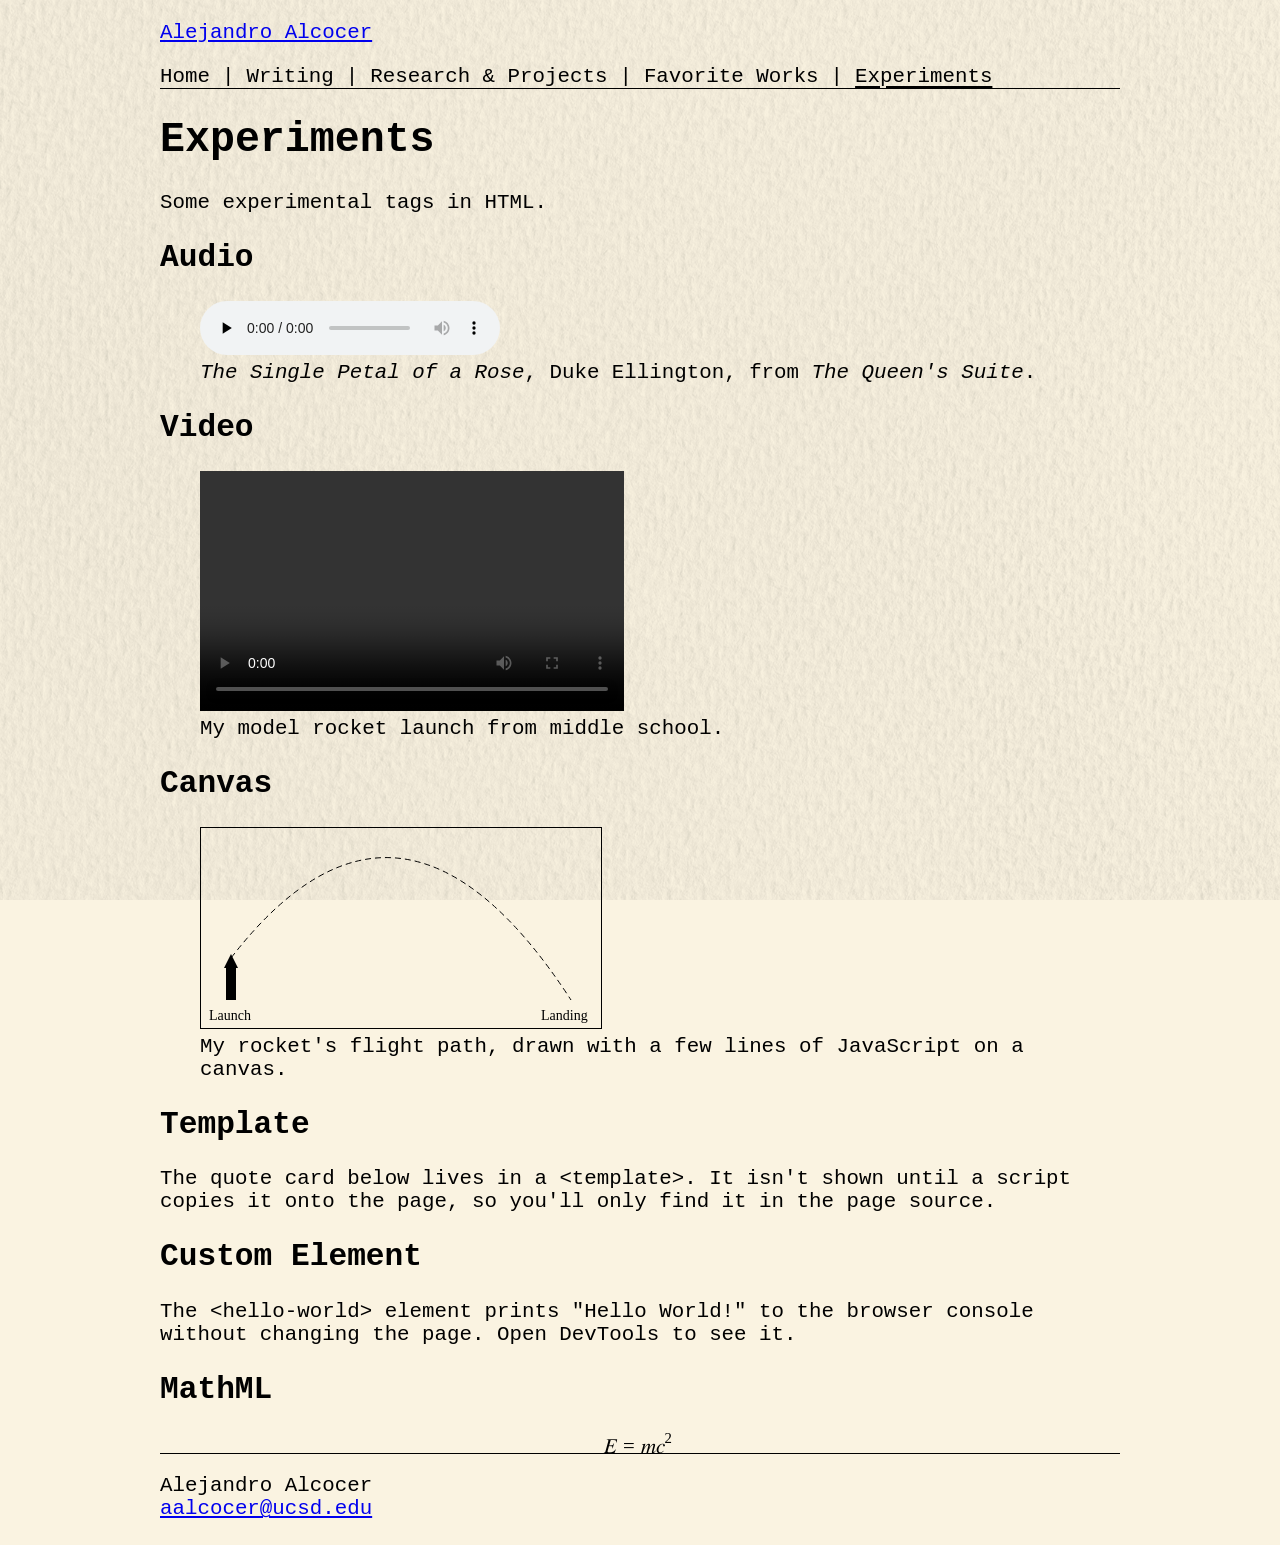
==== experiments.html @ 786df718 "Initialized all items from HW3" ====
<!doctype html>
<html lang="en">
<head>
  <meta charset="utf-8">
  <meta name="viewport" content="width=device-width, initial-scale=1">
  <meta name="description" content="Experimental HTML elements on Alejandro Alcocer's site: audio, video, canvas, template, and custom elements.">
  <title>Experiments | Alejandro Alcocer</title>
  <link rel="stylesheet" href="styles.css">
  <link rel="stylesheet" href="template.css">
  <style>
    canvas {
      border: 1px solid;
    }
  </style>
  <script src="scripts/hello-world.js" defer></script>
</head>
<body>
  <div class="page-container">
    <header>
      <p><a href="index.html">Alejandro Alcocer</a></p>
      <nav aria-label="Primary">
        <a href="index.html">Home</a>
        <span aria-hidden="true">|</span>
        <a href="writing.html">Writing</a>
        <span aria-hidden="true">|</span>
        <a href="research.html">Research &amp; Projects</a>
        <span aria-hidden="true">|</span>
        <a href="favorites.html">Favorite Works</a>
        <span aria-hidden="true">|</span>
        <a href="experiments.html" aria-current="page">Experiments</a>
      </nav>
    </header>

    <main>
      <h1>Experiments</h1>
      <p>Some experimental tags in HTML.</p>

      <section>
        <h2>Audio</h2>
        <figure>
          <audio controls preload="none">
            <source src="media/DukeEllingtonRose.mp3" type="audio/mpeg">
            <a href="media/DukeEllingtonRose.mp3">Download the song</a>
          </audio>
          <figcaption><cite>The Single Petal of a Rose</cite>, Duke Ellington, from <cite>The Queen's Suite</cite>.</figcaption>
        </figure>
      </section>

      <section>
        <h2>Video</h2>
        <figure>
          <video controls preload="metadata" width="424" height="240">
            <source src="media/rocket-launch.mp4" type="video/mp4">
            <a href="media/rocket-launch.mp4">Download the video</a>
          </video>
          <figcaption>My model rocket launch from middle school.</figcaption>
        </figure>
      </section>

      <section>
        <h2>Canvas</h2>
        <figure>
          <canvas id="flight-path" width="400" height="200">A drawing of my rocket's flight path: straight up from the launch pad, then arcing back down to land (in the neighbor's house).</canvas>
          <figcaption>My rocket's flight path, drawn with a few lines of JavaScript on a canvas.</figcaption>
        </figure>
        <script>
          const ctx = document.getElementById('flight-path').getContext('2d');
          ctx.font = '14px serif';
          ctx.setLineDash([6, 4]);
          ctx.beginPath();
          ctx.moveTo(30, 130);
          ctx.quadraticCurveTo(200, -90, 370, 172);
          ctx.stroke();
          ctx.fillRect(25, 140, 10, 32);
          ctx.beginPath();
          ctx.moveTo(23, 140);
          ctx.lineTo(30, 126);
          ctx.lineTo(37, 140);
          ctx.fill();
          ctx.fillText('Launch', 8, 192);
          ctx.fillText('Landing', 340, 192);
        </script>
        <noscript>
          <p>JavaScript is turned off, so the canvas drawing can't be shown.</p>
        </noscript>
      </section>

      <section>
        <h2>Template</h2>
        <p>The quote card below lives in a <code>&lt;template&gt;</code>. It isn't shown until a script copies it onto the page, so you'll only find it in the page source.</p>
        <template id="quote-card">
          <blockquote>
            <p>"Verily the lust for comfort murders the passion of the soul, and then walks grinning in the funeral."</p>
            <p>Kahlil Gibran, <cite>The Prophet</cite></p>
          </blockquote>
        </template>
      </section>

      <section>
        <h2>Custom Element</h2>
        <hello-world></hello-world>
        <p>The <code>&lt;hello-world&gt;</code> element prints "Hello World!" to the browser console without changing the page. Open DevTools to see it.</p>
      </section>

      <section>
        <h2>MathML</h2>
        <math display="block">
          <mi>E</mi>
          <mo>=</mo>
          <mi>m</mi>
          <msup>
            <mi>c</mi>
            <mn>2</mn>
          </msup>
        </math>
      </section>
    </main>

    <footer>
      <p>Alejandro Alcocer<br>
      <a href="mailto:aalcocer@ucsd.edu">aalcocer@ucsd.edu</a></p>
    </footer>
  </div>
</body>
</html>
---- styles.css ----
header {
  border-bottom: 1px solid;
}

footer {
  border-top: 1px solid;
}

/* Custom element #1: <work-card>*/
work-card {
  display: inline-block;
  vertical-align: top;
  width: 12rem;
  margin: 0.5rem;
  padding: 0.5rem;
  border: 1px solid;
}

work-card > img {
  display: block;
  width: 100%;
  height: auto;
}
---- template.css ----
/* Shared design choices for the whole site */
:root {
  --color-bg: #faf3e1;
  --color-text: black;
  --color-accent: rgb(228, 0, 124); /* some nice mexican pink :) */
  --font-body: 'Courier New', Courier, monospace;
  --page-width: 60rem;
  --space: 1rem;
}

body {
  background-color: var(--color-bg);
  background-image: url("images/paper.jpg");
  background-size: cover;
  background-attachment: fixed;
  background-blend-mode: multiply;
  font-family: var(--font-body);
  color: var(--color-text);
  font-size: 1.3rem;
}

img {
  box-shadow: 0 4px 12px rgba(0, 0, 0, 0.15);
}

/* this attribute slector targets PNG images, which are mostly transparent logos on my site, to get a shape-following shadow instead of a normal
drop shadow, so that it does not look strange */
img[src$=".png"] {
  box-shadow: none;
  filter: drop-shadow(0 4px 6px rgba(0, 0, 0, 0.2));

}

.page-container {
  max-width: var(--page-width);
  margin: 0 auto;
  padding: 0 var(--space);
}

/* this descendant combinator will style only the main nav bar links and leave all other links unchanged */
header nav a {
  color: var(--color-text);
  text-decoration: none;
}

header nav a:hover {
  color: var(--color-accent);
}

header nav a:focus-visible {
  outline: 2px solid gray;
  outline-offset: 2px;
}

header nav a[aria-current="page"] {
  text-decoration: underline;
  text-decoration-thickness: 2px;
  text-underline-offset: 4px;
}

/* centered portrait on home page */
.portrait img {
  display: block;
  margin: 30px auto;
}

/* figures side by side in the home page */
.figure-row {
  display: flex;
  flex-wrap: wrap;
  justify-content: center;
  align-items: flex-end;
  gap: 5rem;
}

.figure-row figure {
  margin: 0;
}

.book-grid {
    display: grid;
    grid-template-columns: repeat(3, 1fr);
    gap: 1.5rem;
}

.book-grid work-card {
    display: flex;
    flex-direction: column;
    width: auto;
    margin: 0;
}

/* this is a child combinator that affects only the cover images directly inside each book card, and will not affect the link icons
that also exist within it, which are also images */
.book-grid work-card > img {
    aspect-ratio: 2/3;
    object-fit: cover;
}

.book-grid work-card > p:last-child {
    margin-top: auto;
}

header nav {
  display: flex;
  flex-wrap: wrap;
  align-items: center;
  gap: 0.25rem 0.75rem;
}

img, input, textarea {
  max-width: 100%;
}

img {
  height: auto;
}

/* tablet optimization for book layout (2 per row) */
@media (max-width: 48rem) {
  .book-grid {
    grid-template-columns: repeat(2, 1fr);
  }
}

/* settings altered for mobile devices */
@media (max-width: 30rem) {
  /* only one book per row */
  .book-grid {
    grid-template-columns: 1fr;
  }

  .book-grid work-card {
    display: grid;
    grid-template-columns: 6rem 1fr;
    column-gap: var(--space);
    align-content: start;
  }

  .book-grid work-card > img {
    grid-row: span 3;
  }

  .book-grid work-card > :not(img) {
    grid-column: 2;
    margin: 0.25rem 0;
  }

  header nav span {
    display: none;
  }

  header nav a {
    padding: 0.25rem 0;
  }

  form label {
    display: block;
  }

  input, textarea {
    width: 100%;
    box-sizing: border-box;
  }
}
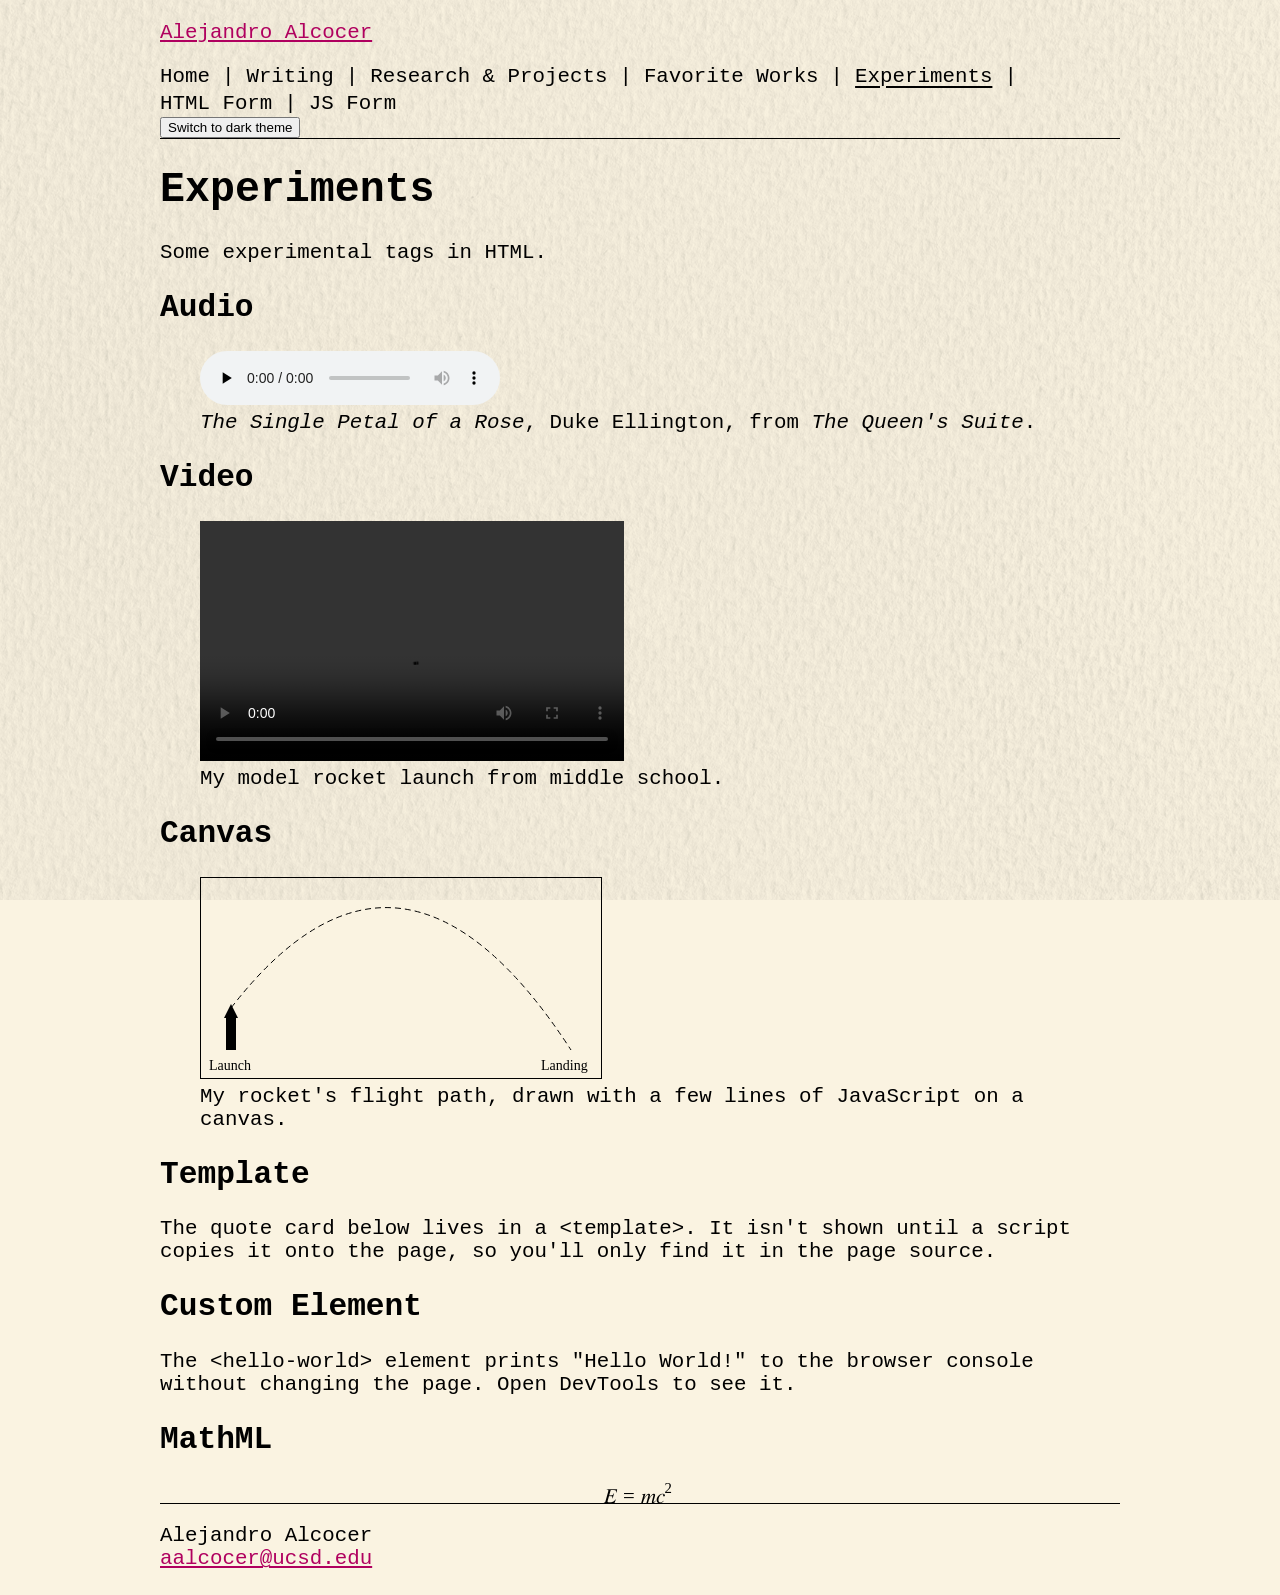
==== commit a02ec260: "Added all modified assignment files" ====
--- a/experiments.html
+++ b/experiments.html
@@ -7,6 +7,7 @@
   <title>Experiments | Alejandro Alcocer</title>
   <link rel="stylesheet" href="styles.css">
   <link rel="stylesheet" href="template.css">
+  <script src="scripts/theme.js"></script>
   <style>
     canvas {
       border: 1px solid;
@@ -28,7 +29,13 @@
         <a href="favorites.html">Favorite Works</a>
         <span aria-hidden="true">|</span>
         <a href="experiments.html" aria-current="page">Experiments</a>
+        <span aria-hidden="true">|</span>
+        <a href="form-no-js.html">HTML Form</a>
+        <span aria-hidden="true">|</span>
+        <a href="form-with-js.html">JS Form</a>
       </nav>
+
+      <button type="button" id="theme-toggle" hidden>Switch to dark mode</button>
     </header>
 
     <main>
--- a/styles.css
+++ b/styles.css
@@ -21,3 +21,66 @@
   width: 100%;
   height: auto;
 }
+
+.flex-form {
+  display: flex;
+  flex-direction: column;
+  gap: 1rem;
+  max-width: 400px;
+  margin: 2rem auto;
+}
+
+.form-group {
+  display: flex;
+  flex-direction: column;
+  gap: 0.35rem;
+}
+
+.form-group:has(input:required, textarea:required) label::after {
+  font-size: small;
+  content: " required";
+  color: rgb(228, 6, 6);
+  font-weight: bold;
+}
+
+[aria-invalid="true"] {
+  border: 2px solid rgb(228, 6, 6);
+  border-left-width: 6px;
+}
+
+.error-msg:empty {
+  margin: 0;
+}
+
+.error-msg:not(:empty)::before {
+  content: "! ";
+  color: rgb(228, 6, 6);
+}
+
+/* Same border width in every state so validation styling never shifts the layout */
+.flex-form input, .flex-form textarea {
+  border: 2px solid var(--color-border);
+}
+
+/* Only after the user edits a field or tries to submit, so empty fields aren't errors on load.
+   Dashed vs solid gives a cue that doesn't depend on color. */
+.flex-form input:user-invalid, .flex-form textarea:user-invalid {
+  border-style: dashed;
+  border-color: var(--color-error);
+}
+
+.flex-form input:user-valid, .flex-form textarea:user-valid {
+  border-color: var(--color-valid);
+}
+
+/* Character count styling once the comment is near the limit */
+.near-limit #comment-count,
+.near-limit #comment-warning {
+  font-weight: bold;
+}
+
+.near-limit #comment-count {
+  text-decoration: underline wavy var(--color-error);
+  text-underline-offset: 4px;
+}
+
--- a/template.css
+++ b/template.css
@@ -1,16 +1,43 @@
 /* Shared design choices for the whole site */
 :root {
+  color-scheme: light;
   --color-bg: #faf3e1;
   --color-text: black;
+  --color-link: #b0005f;
   --color-accent: rgb(228, 0, 124); /* some nice mexican pink :) */
+  --color-border: black;
+  --color-control-bg: white;
+  --color-control-text: black;
+  --color-placeholder: #5c5c5c;
+  --color-focus: #1f5fbf;
+  --color-error: #b00020;
+  --color-valid: #1d6b2f;
+  --bg-image: url("images/paper.jpg");
   --font-body: 'Courier New', Courier, monospace;
   --page-width: 60rem;
   --space: 1rem;
 }
 
+:root[data-theme="dark"] {
+  color-scheme: dark;
+  --color-bg: #1c1b19;
+  --color-text: #f1ece0;
+  --color-link: #ff7ac0;
+  --color-accent: #ff7ac0;
+  --color-border: #f1ece0;
+  --color-control-bg: #2a2926;
+  --color-control-text: #f1ece0;
+  --color-placeholder: #b5b0a5;
+  --color-focus: #8ab4ff;
+  --color-error: #ff8a8a;
+  --color-valid: #7fd18b;
+  --bg-image: none;
+}
+
+
 body {
   background-color: var(--color-bg);
-  background-image: url("images/paper.jpg");
+  background-image: var(--bg-image);
   background-size: cover;
   background-attachment: fixed;
   background-blend-mode: multiply;
@@ -19,6 +46,9 @@
   font-size: 1.3rem;
 }
 
+a {
+  color: var(--color-link);
+}
 img {
   box-shadow: 0 4px 12px rgba(0, 0, 0, 0.15);
 }
@@ -45,11 +75,6 @@
 
 header nav a:hover {
   color: var(--color-accent);
-}
-
-header nav a:focus-visible {
-  outline: 2px solid gray;
-  outline-offset: 2px;
 }
 
 header nav a[aria-current="page"] {
@@ -116,6 +141,15 @@
   height: auto;
 }
 
+::placeholder {
+  color: var(--color-placeholder);
+}
+
+:focus-visible {
+  outline: 3px solid var(--color-focus);
+  outline-offset: 2px;
+}
+
 /* tablet optimization for book layout (2 per row) */
 @media (max-width: 48rem) {
   .book-grid {
